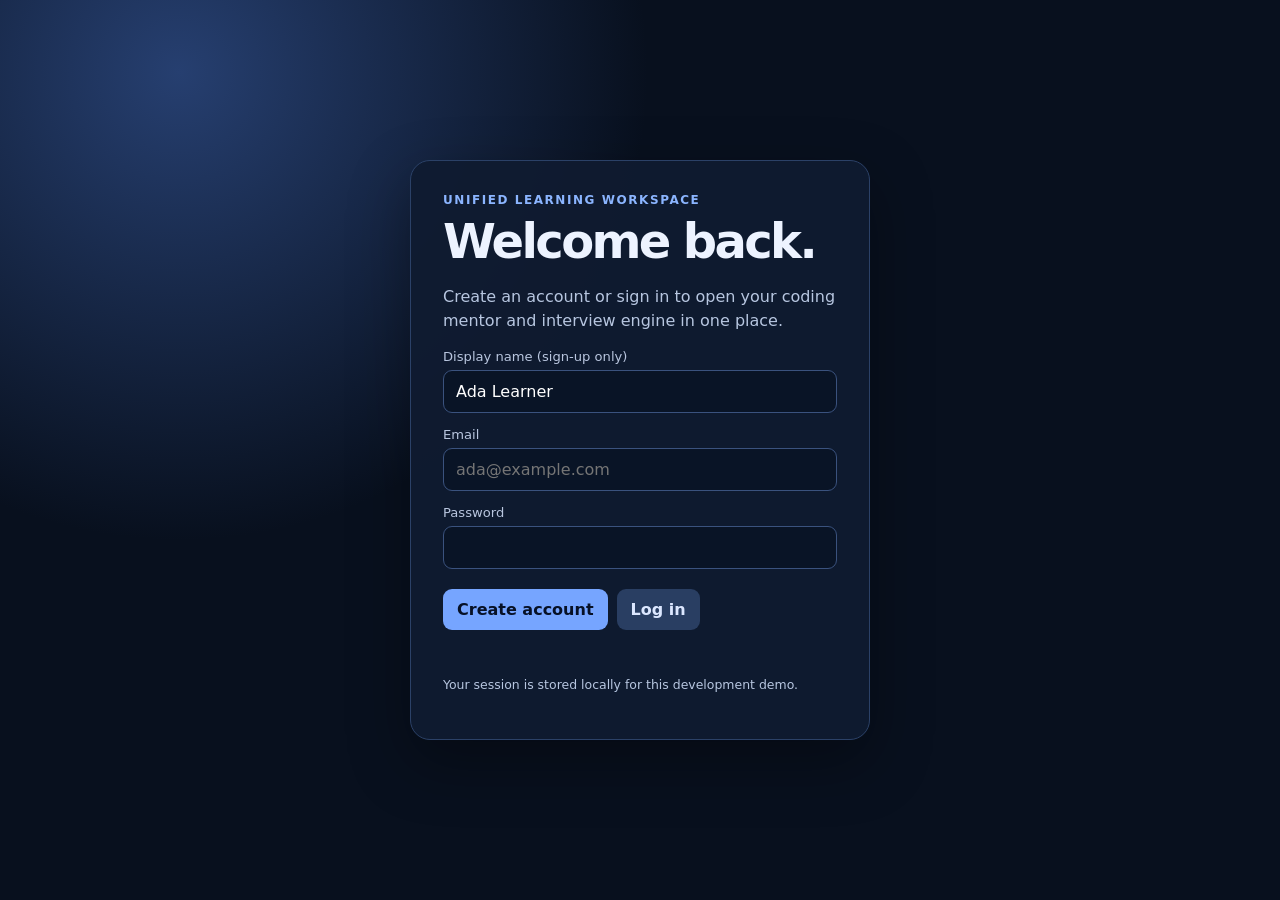
==== app/merged_static/index.html @ 0d821975 "Merged but need changes" ====
<!doctype html>
<html lang="en">
  <head>
    <meta charset="utf-8" />
    <meta name="viewport" content="width=device-width, initial-scale=1" />
    <title>Mentor Workspace</title>
    <style>
      :root { color-scheme: dark; font-family: Inter, ui-sans-serif, system-ui, sans-serif; }
      * { box-sizing: border-box; }
      body { min-height: 100vh; margin: 0; display: grid; place-items: center; color: #edf3ff; background: radial-gradient(circle at 14% 8%, #263f70, transparent 34%), #08101e; }
      main { width: min(460px, calc(100% - 32px)); padding: 32px; border: 1px solid #2b4167; border-radius: 20px; background: rgba(15, 27, 48, .94); box-shadow: 0 22px 60px rgba(0, 0, 0, .34); }
      .eyebrow { color: #8bb5ff; font-size: .75rem; font-weight: 800; letter-spacing: .13em; text-transform: uppercase; }
      h1 { margin: .35rem 0 .7rem; font-size: clamp(2rem, 8vw, 3rem); letter-spacing: -.055em; }
      p { color: #b7c6e0; line-height: 1.5; }
      label { display: block; margin: 14px 0 6px; color: #b9c6df; font-size: .82rem; }
      input { width: 100%; padding: 11px 12px; border: 1px solid #3a527e; border-radius: 9px; background: #091426; color: #fff; font: inherit; }
      .actions { display: flex; flex-wrap: wrap; gap: 9px; margin-top: 20px; }
      button { border: 0; border-radius: 9px; padding: 11px 14px; background: #76a5ff; color: #071126; font: inherit; font-weight: 800; cursor: pointer; }
      button.secondary { background: #293e62; color: #dce7ff; }
      button:disabled { opacity: .65; cursor: wait; }
      #status { min-height: 1.4em; margin: 15px 0 0; font-size: .84rem; }
      #status.error { color: #ffb2b2; }
      .note { font-size: .78rem; }
    </style>
  </head>
  <body>
    <main>
      <div class="eyebrow">Unified learning workspace</div>
      <h1>Welcome back.</h1>
      <p>Create an account or sign in to open your coding mentor and interview engine in one place.</p>
      <form id="auth-form">
        <label for="display-name">Display name <span>(sign-up only)</span></label>
        <input id="display-name" value="Ada Learner" autocomplete="name" />
        <label for="email">Email</label>
        <input id="email" type="email" required autocomplete="email" placeholder="ada@example.com" />
        <label for="password">Password</label>
        <input id="password" type="password" required minlength="8" autocomplete="current-password" />
        <div class="actions">
          <button type="button" id="signup">Create account</button>
          <button type="submit" class="secondary">Log in</button>
        </div>
      </form>
      <p id="status" aria-live="polite"></p>
      <p class="note">Your session is stored locally for this development demo.</p>
    </main>
    <script>
      const $ = (id) => document.getElementById(id);
      const status = $('status');
      const setStatus = (message, error = false) => { status.textContent = message; status.classList.toggle('error', error); };
      const request = async (path, body) => {
        const response = await fetch(path, { method: 'POST', headers: { 'Content-Type': 'application/json' }, body: JSON.stringify(body) });
        const payload = await response.json();
        if (!response.ok) throw payload;
        return payload;
      };
      const credentials = () => ({ email: $('email').value, password: $('password').value });
      const createLearningSession = async (accessToken) => {
        const headers = { 'Content-Type': 'application/json', Authorization: `Bearer ${accessToken}` };
        const projectResponse = await fetch('/projects', {
          method: 'POST', headers,
          body: JSON.stringify({ name: 'Merged workspace scratch', language: 'python' }),
        });
        const project = await projectResponse.json();
        if (!projectResponse.ok) throw project;
        const sessionResponse = await fetch('/sessions', {
          method: 'POST', headers,
          body: JSON.stringify({ project_id: project.id }),
        });
        const session = await sessionResponse.json();
        if (!sessionResponse.ok) throw session;
        localStorage.setItem('mentor_workspace_session_id', session.id);
      };
      const goToWorkspace = async (tokens) => {
        localStorage.setItem('mentor_access_token', tokens.access_token);
        localStorage.removeItem('mentor_workspace_session_id');
        setStatus('Preparing your learning session…');
        await createLearningSession(tokens.access_token);
        location.assign('/merged/workspace/');
      };
      $('signup').addEventListener('click', async () => {
        const button = $('signup'); button.disabled = true; setStatus('Creating your account…');
        try {
          await request('/auth/register', { ...credentials(), display_name: $('display-name').value });
          const tokens = await request('/auth/login', credentials());
          await goToWorkspace(tokens);
        } catch (error) { setStatus(error?.detail || 'Unable to create the account.', true); }
        finally { button.disabled = false; }
      });
      $('auth-form').addEventListener('submit', async (event) => {
        event.preventDefault();
        const button = event.submitter; button.disabled = true; setStatus('Signing you in…');
        try { await goToWorkspace(await request('/auth/login', credentials())); }
        catch (error) { setStatus(error?.detail || 'Unable to sign in.', true); }
        finally { button.disabled = false; }
      });
      if (localStorage.getItem('mentor_access_token')) location.replace('/merged/workspace/');
    </script>
  </body>
</html>
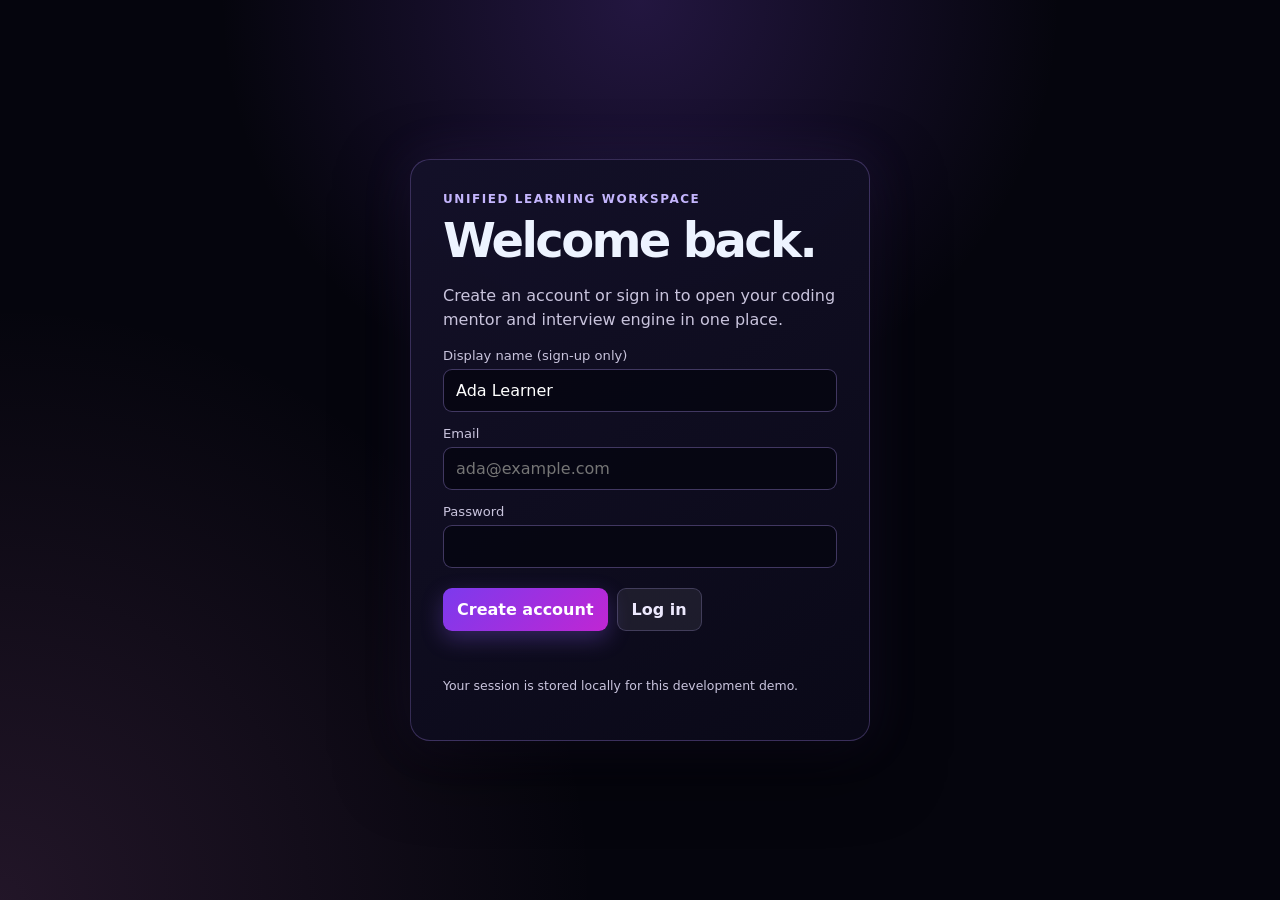
==== commit 6c3769a1: "UI" ====
--- a/app/merged_static/index.html
+++ b/app/merged_static/index.html
@@ -21,6 +21,14 @@
       #status { min-height: 1.4em; margin: 15px 0 0; font-size: .84rem; }
       #status.error { color: #ffb2b2; }
       .note { font-size: .78rem; }
+      body { background: radial-gradient(circle at 50% 0%, rgba(112, 66, 196, .28), transparent 38%), radial-gradient(circle at 0% 100%, rgba(185, 107, 180, .16), transparent 38%), #05050d; }
+      main { border-color: rgba(176, 144, 255, .26); background: linear-gradient(145deg, rgba(20, 17, 41, .96), rgba(10, 9, 24, .98)); box-shadow: 0 24px 70px rgba(0, 0, 0, .52), 0 0 50px rgba(123, 85, 232, .13); }
+      .eyebrow { color: #c4b5fd; }
+      p, label { color: #c9c4dd; }
+      input { border-color: rgba(174, 148, 244, .35); background: rgba(6, 6, 18, .88); }
+      input:focus { outline: 1px solid #a78bfa; box-shadow: 0 0 0 4px rgba(139, 92, 246, .18); }
+      button { color: #fff; background: linear-gradient(135deg, #7c3aed, #c026d3); box-shadow: 0 8px 22px rgba(139, 92, 246, .3); }
+      button.secondary { background: rgba(255, 255, 255, .07); border: 1px solid rgba(196, 181, 253, .22); color: #ede9fe; box-shadow: none; }
     </style>
   </head>
   <body>
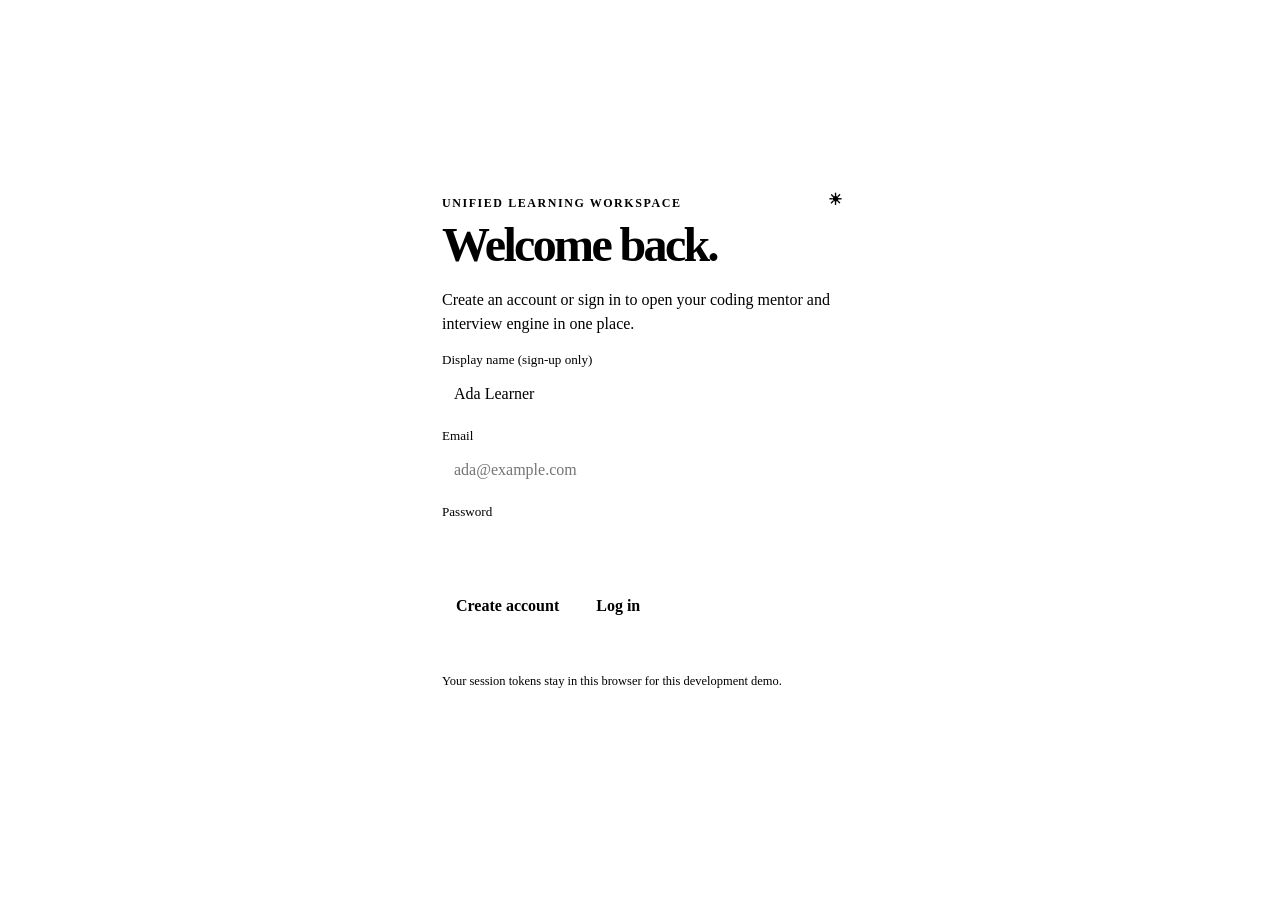
==== commit 3f1dea8c: "feat: modified ui" ====
--- a/app/merged_static/index.html
+++ b/app/merged_static/index.html
@@ -4,35 +4,44 @@
     <meta charset="utf-8" />
     <meta name="viewport" content="width=device-width, initial-scale=1" />
     <title>Mentor Workspace</title>
+    <link rel="preconnect" href="https://fonts.googleapis.com" />
+    <link rel="preconnect" href="https://fonts.gstatic.com" crossorigin />
+    <link href="https://fonts.googleapis.com/css2?family=Inter:wght@400;500;600;700;800&display=swap" rel="stylesheet" />
+    <link rel="stylesheet" href="/merged/design-system.css" />
+    <script>
+      (() => {
+        const theme = localStorage.getItem('ui_theme');
+        document.documentElement.dataset.theme = theme === 'light' || theme === 'dark' ? theme : (window.matchMedia('(prefers-color-scheme: light)').matches ? 'light' : 'dark');
+        if (localStorage.getItem('sidebar_collapsed') === 'true') document.documentElement.classList.add('sidebar-collapsed');
+      })();
+    </script>
+    <script src="/merged/ui-preferences.js" defer></script>
     <style>
-      :root { color-scheme: dark; font-family: Inter, ui-sans-serif, system-ui, sans-serif; }
       * { box-sizing: border-box; }
-      body { min-height: 100vh; margin: 0; display: grid; place-items: center; color: #edf3ff; background: radial-gradient(circle at 14% 8%, #263f70, transparent 34%), #08101e; }
-      main { width: min(460px, calc(100% - 32px)); padding: 32px; border: 1px solid #2b4167; border-radius: 20px; background: rgba(15, 27, 48, .94); box-shadow: 0 22px 60px rgba(0, 0, 0, .34); }
-      .eyebrow { color: #8bb5ff; font-size: .75rem; font-weight: 800; letter-spacing: .13em; text-transform: uppercase; }
+      body { min-height: 100vh; margin: 0; display: grid; place-items: center; color: var(--text-heading); background: radial-gradient(circle at 14% 8%, rgba(20, 184, 166, .18), transparent 34%), var(--bg-main); }
+      main { position: relative; width: min(460px, calc(100% - 32px)); padding: 32px; border: 1px solid var(--border-highlight); border-radius: 20px; background: var(--surface-overlay); box-shadow: var(--shadow-lg), var(--glow-primary); }
+      .page-actions { position: absolute; top: 18px; right: 18px; }
+      .icon-button { width: 34px; height: 34px; margin: 0; padding: 0; border: 1px solid var(--border-subtle); border-radius: 50%; background: var(--bg-card); color: var(--text-body); box-shadow: none; }
+      .eyebrow { color: var(--accent-secondary); font-size: .75rem; font-weight: 800; letter-spacing: .13em; text-transform: uppercase; }
       h1 { margin: .35rem 0 .7rem; font-size: clamp(2rem, 8vw, 3rem); letter-spacing: -.055em; }
-      p { color: #b7c6e0; line-height: 1.5; }
-      label { display: block; margin: 14px 0 6px; color: #b9c6df; font-size: .82rem; }
-      input { width: 100%; padding: 11px 12px; border: 1px solid #3a527e; border-radius: 9px; background: #091426; color: #fff; font: inherit; }
+      p { color: var(--text-body); line-height: 1.5; }
+      label { display: block; margin: 14px 0 6px; color: var(--text-body); font-size: .82rem; }
+      input { width: 100%; padding: 11px 12px; border: 1px solid var(--border-highlight); border-radius: 9px; background: var(--bg-darker); color: var(--text-heading); font: inherit; }
+      input:focus { outline: 1px solid var(--accent-primary); box-shadow: 0 0 0 4px rgba(20, 184, 166, .18); }
       .actions { display: flex; flex-wrap: wrap; gap: 9px; margin-top: 20px; }
-      button { border: 0; border-radius: 9px; padding: 11px 14px; background: #76a5ff; color: #071126; font: inherit; font-weight: 800; cursor: pointer; }
-      button.secondary { background: #293e62; color: #dce7ff; }
+      button { border: 0; border-radius: 9px; padding: 11px 14px; background: var(--gradient-primary); color: var(--bg-darker); font: inherit; font-weight: 800; cursor: pointer; box-shadow: var(--glow-primary); }
+      button.secondary { background: var(--bg-card); color: var(--text-heading); border: 1px solid var(--border-subtle); box-shadow: none; }
       button:disabled { opacity: .65; cursor: wait; }
       #status { min-height: 1.4em; margin: 15px 0 0; font-size: .84rem; }
-      #status.error { color: #ffb2b2; }
+      #status.error { color: var(--status-error); }
       .note { font-size: .78rem; }
-      body { background: radial-gradient(circle at 50% 0%, rgba(112, 66, 196, .28), transparent 38%), radial-gradient(circle at 0% 100%, rgba(185, 107, 180, .16), transparent 38%), #05050d; }
-      main { border-color: rgba(176, 144, 255, .26); background: linear-gradient(145deg, rgba(20, 17, 41, .96), rgba(10, 9, 24, .98)); box-shadow: 0 24px 70px rgba(0, 0, 0, .52), 0 0 50px rgba(123, 85, 232, .13); }
-      .eyebrow { color: #c4b5fd; }
-      p, label { color: #c9c4dd; }
-      input { border-color: rgba(174, 148, 244, .35); background: rgba(6, 6, 18, .88); }
-      input:focus { outline: 1px solid #a78bfa; box-shadow: 0 0 0 4px rgba(139, 92, 246, .18); }
-      button { color: #fff; background: linear-gradient(135deg, #7c3aed, #c026d3); box-shadow: 0 8px 22px rgba(139, 92, 246, .3); }
-      button.secondary { background: rgba(255, 255, 255, .07); border: 1px solid rgba(196, 181, 253, .22); color: #ede9fe; box-shadow: none; }
+      #auth-form[hidden], #groq-key-step[hidden] { display: none; }
+      .key-copy { margin-top: 0; }
     </style>
   </head>
   <body>
     <main>
+      <div class="page-actions"><button type="button" class="icon-button" data-theme-toggle aria-label="Use light theme" title="Use light theme">☀</button></div>
       <div class="eyebrow">Unified learning workspace</div>
       <h1>Welcome back.</h1>
       <p>Create an account or sign in to open your coding mentor and interview engine in one place.</p>
@@ -48,13 +57,27 @@
           <button type="submit" class="secondary">Log in</button>
         </div>
       </form>
+      <section id="groq-key-step" hidden>
+        <div class="eyebrow">Optional personalization</div>
+        <h2>Use your Groq key</h2>
+        <p class="key-copy">Add a personal Groq API key for your LLM requests. It stays in this browser and is never persisted on the server.</p>
+        <form id="groq-key-form">
+          <label for="groq-api-key">Groq API key</label>
+          <input id="groq-api-key" type="password" autocomplete="off" placeholder="gsk_…" />
+          <div class="actions">
+            <button type="submit">Continue</button>
+            <button type="button" class="secondary" id="skip-groq-key">Skip for now</button>
+          </div>
+        </form>
+      </section>
       <p id="status" aria-live="polite"></p>
-      <p class="note">Your session is stored locally for this development demo.</p>
+      <p class="note">Your session tokens stay in this browser for this development demo.</p>
     </main>
     <script>
       const $ = (id) => document.getElementById(id);
       const status = $('status');
       const setStatus = (message, error = false) => { status.textContent = message; status.classList.toggle('error', error); };
+      let finishGroqKeyStep;
       const request = async (path, body) => {
         const response = await fetch(path, { method: 'POST', headers: { 'Content-Type': 'application/json' }, body: JSON.stringify(body) });
         const payload = await response.json();
@@ -80,11 +103,25 @@
       };
       const goToWorkspace = async (tokens) => {
         localStorage.setItem('mentor_access_token', tokens.access_token);
+        localStorage.setItem('mentor_refresh_token', tokens.refresh_token);
         localStorage.removeItem('mentor_workspace_session_id');
+        $('auth-form').hidden = true;
+        $('groq-key-step').hidden = false;
+        $('groq-api-key').focus();
+        setStatus('Choose whether to personalize your LLM requests.');
+        await new Promise((resolve) => { finishGroqKeyStep = resolve; });
         setStatus('Preparing your learning session…');
         await createLearningSession(tokens.access_token);
         location.assign('/merged/workspace/');
       };
+      const completeGroqKeyStep = () => {
+        const key = $('groq-api-key').value.trim();
+        if (key) localStorage.setItem('mentor_groq_api_key', key);
+        $('groq-key-step').hidden = true;
+        if (finishGroqKeyStep) finishGroqKeyStep();
+      };
+      $('groq-key-form').addEventListener('submit', (event) => { event.preventDefault(); completeGroqKeyStep(); });
+      $('skip-groq-key').addEventListener('click', completeGroqKeyStep);
       $('signup').addEventListener('click', async () => {
         const button = $('signup'); button.disabled = true; setStatus('Creating your account…');
         try {
@@ -101,7 +138,6 @@
         catch (error) { setStatus(error?.detail || 'Unable to sign in.', true); }
         finally { button.disabled = false; }
       });
-      if (localStorage.getItem('mentor_access_token')) location.replace('/merged/workspace/');
     </script>
   </body>
 </html>
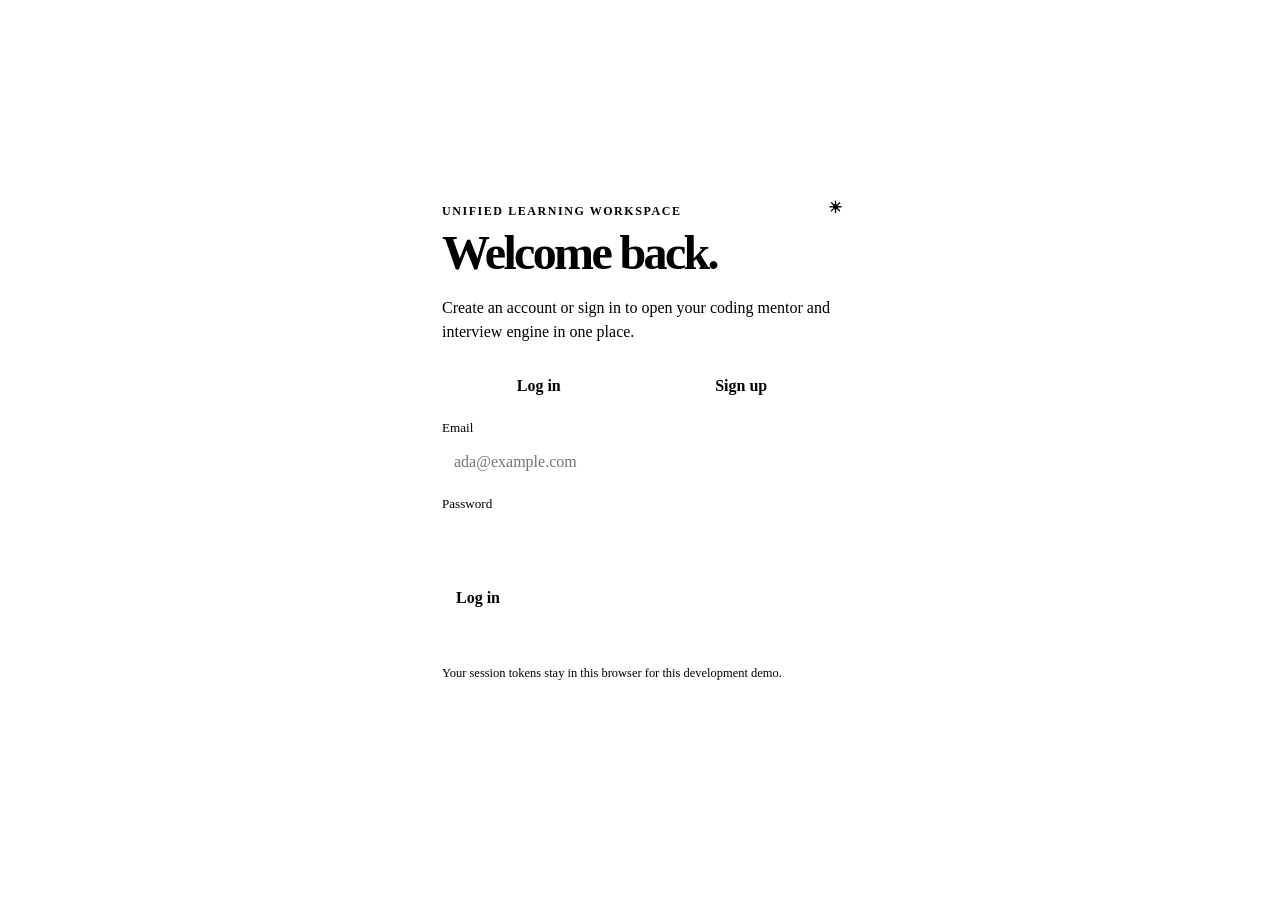
==== commit 267fade1: "fix: small bug fixes" ====
--- a/app/merged_static/index.html
+++ b/app/merged_static/index.html
@@ -6,7 +6,7 @@
     <title>Mentor Workspace</title>
     <link rel="preconnect" href="https://fonts.googleapis.com" />
     <link rel="preconnect" href="https://fonts.gstatic.com" crossorigin />
-    <link href="https://fonts.googleapis.com/css2?family=Inter:wght@400;500;600;700;800&display=swap" rel="stylesheet" />
+    <link href="https://fonts.googleapis.com/css2?family=Montserrat:wght@400;500;600;700;800&display=swap" rel="stylesheet" />
     <link rel="stylesheet" href="/merged/design-system.css" />
     <script>
       (() => {
@@ -35,7 +35,10 @@
       #status { min-height: 1.4em; margin: 15px 0 0; font-size: .84rem; }
       #status.error { color: var(--status-error); }
       .note { font-size: .78rem; }
-      #auth-form[hidden], #groq-key-step[hidden] { display: none; }
+      #auth-panel[hidden], #groq-key-step[hidden], #display-name-field[hidden] { display: none; }
+      .auth-tabs { display: grid; grid-template-columns: 1fr 1fr; gap: 9px; margin: 22px 0 2px; }
+      .auth-tab { background: var(--bg-card); color: var(--text-body); border: 1px solid var(--border-subtle); box-shadow: none; }
+      .auth-tab[aria-selected="true"] { background: var(--gradient-primary); color: var(--bg-darker); border-color: transparent; box-shadow: var(--glow-primary); }
       .key-copy { margin-top: 0; }
     </style>
   </head>
@@ -45,18 +48,25 @@
       <div class="eyebrow">Unified learning workspace</div>
       <h1>Welcome back.</h1>
       <p>Create an account or sign in to open your coding mentor and interview engine in one place.</p>
-      <form id="auth-form">
-        <label for="display-name">Display name <span>(sign-up only)</span></label>
-        <input id="display-name" value="Ada Learner" autocomplete="name" />
-        <label for="email">Email</label>
-        <input id="email" type="email" required autocomplete="email" placeholder="ada@example.com" />
-        <label for="password">Password</label>
-        <input id="password" type="password" required minlength="8" autocomplete="current-password" />
-        <div class="actions">
-          <button type="button" id="signup">Create account</button>
-          <button type="submit" class="secondary">Log in</button>
+      <div id="auth-panel">
+        <div class="auth-tabs" role="tablist" aria-label="Account access">
+          <button type="button" id="login-tab" class="auth-tab" role="tab" aria-selected="true" aria-controls="auth-form">Log in</button>
+          <button type="button" id="signup-tab" class="auth-tab" role="tab" aria-selected="false" aria-controls="auth-form">Sign up</button>
         </div>
-      </form>
+        <form id="auth-form">
+          <div id="display-name-field" hidden>
+            <label for="display-name">Display name</label>
+            <input id="display-name" value="Ada Learner" autocomplete="name" />
+          </div>
+          <label for="email">Email</label>
+          <input id="email" type="email" required autocomplete="email" placeholder="ada@example.com" />
+          <label for="password">Password</label>
+          <input id="password" type="password" required minlength="8" autocomplete="current-password" />
+          <div class="actions">
+            <button type="submit" id="auth-submit">Log in</button>
+          </div>
+        </form>
+      </div>
       <section id="groq-key-step" hidden>
         <div class="eyebrow">Optional personalization</div>
         <h2>Use your Groq key</h2>
@@ -105,7 +115,7 @@
         localStorage.setItem('mentor_access_token', tokens.access_token);
         localStorage.setItem('mentor_refresh_token', tokens.refresh_token);
         localStorage.removeItem('mentor_workspace_session_id');
-        $('auth-form').hidden = true;
+        $('auth-panel').hidden = true;
         $('groq-key-step').hidden = false;
         $('groq-api-key').focus();
         setStatus('Choose whether to personalize your LLM requests.');
@@ -122,20 +132,35 @@
       };
       $('groq-key-form').addEventListener('submit', (event) => { event.preventDefault(); completeGroqKeyStep(); });
       $('skip-groq-key').addEventListener('click', completeGroqKeyStep);
-      $('signup').addEventListener('click', async () => {
-        const button = $('signup'); button.disabled = true; setStatus('Creating your account…');
-        try {
-          await request('/auth/register', { ...credentials(), display_name: $('display-name').value });
-          const tokens = await request('/auth/login', credentials());
-          await goToWorkspace(tokens);
-        } catch (error) { setStatus(error?.detail || 'Unable to create the account.', true); }
-        finally { button.disabled = false; }
-      });
+      let authMode = 'login';
+      const setAuthMode = (mode) => {
+        authMode = mode;
+        const isSignup = mode === 'signup';
+        $('login-tab').setAttribute('aria-selected', String(!isSignup));
+        $('signup-tab').setAttribute('aria-selected', String(isSignup));
+        $('display-name-field').hidden = !isSignup;
+        $('display-name').required = isSignup;
+        $('auth-submit').textContent = isSignup ? 'Create account' : 'Log in';
+      };
+      $('login-tab').addEventListener('click', () => setAuthMode('login'));
+      $('signup-tab').addEventListener('click', () => setAuthMode('signup'));
+      setAuthMode('login');
       $('auth-form').addEventListener('submit', async (event) => {
         event.preventDefault();
-        const button = event.submitter; button.disabled = true; setStatus('Signing you in…');
-        try { await goToWorkspace(await request('/auth/login', credentials())); }
-        catch (error) { setStatus(error?.detail || 'Unable to sign in.', true); }
+        const button = event.submitter || $('auth-submit'); button.disabled = true;
+        try {
+          if (authMode === 'signup') {
+            setStatus('Creating your account…');
+            await request('/auth/register', { ...credentials(), display_name: $('display-name').value });
+            const tokens = await request('/auth/login', credentials());
+            await goToWorkspace(tokens);
+          } else {
+            setStatus('Signing you in…');
+            await goToWorkspace(await request('/auth/login', credentials()));
+          }
+        } catch (error) {
+          setStatus(error?.detail || (authMode === 'signup' ? 'Unable to create the account.' : 'Unable to sign in.'), true);
+        }
         finally { button.disabled = false; }
       });
     </script>
